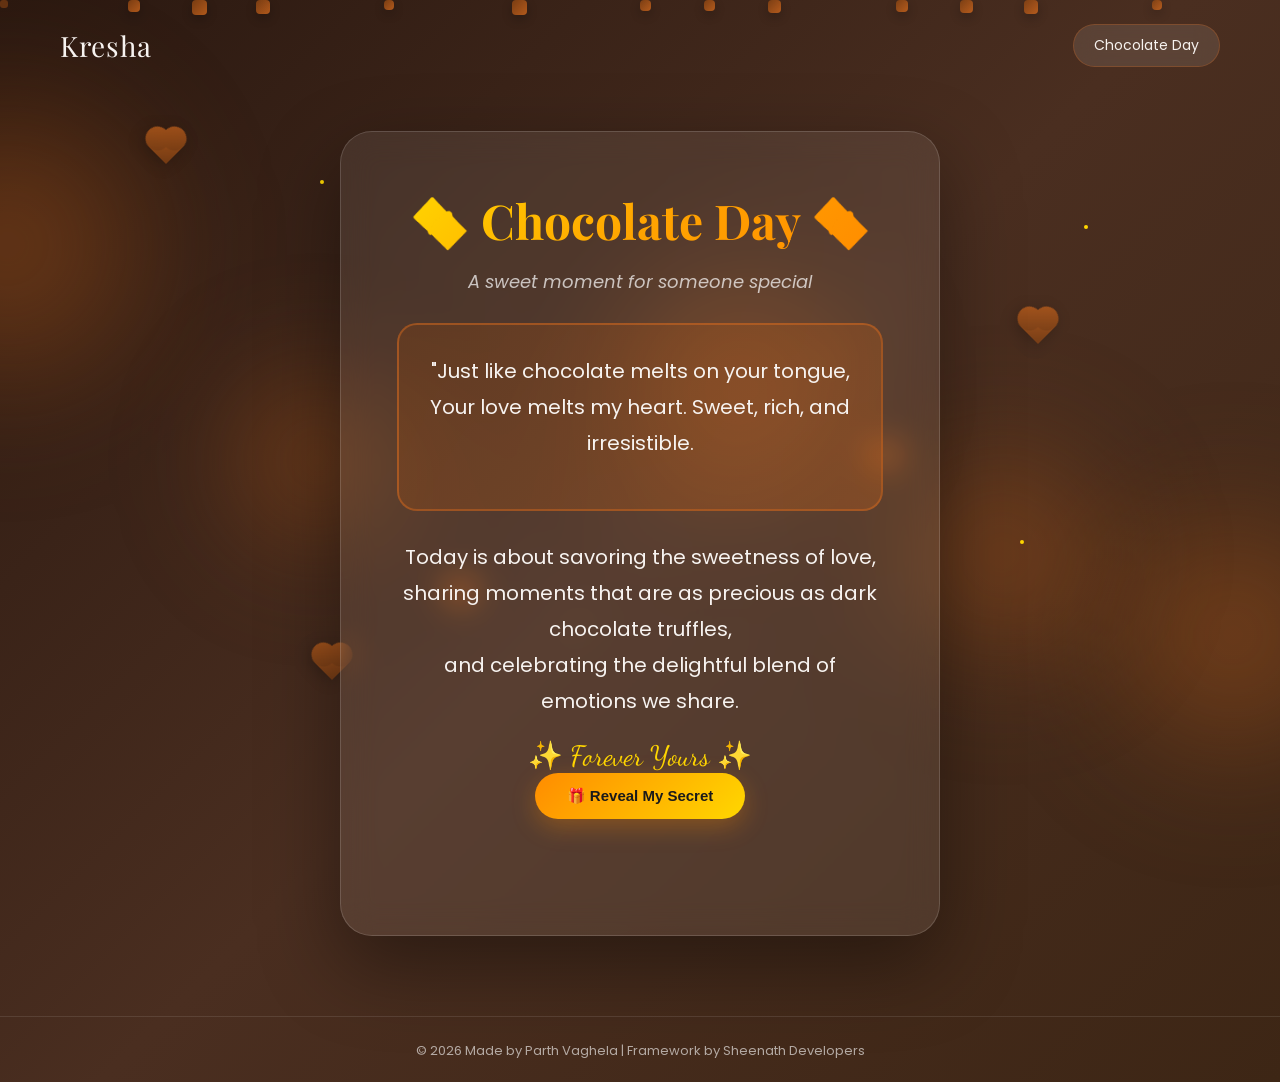
==== chocolate-1.html @ d85b90b1 "Initial commit excluding images" ====
<!DOCTYPE html>
<html lang="en">
<head>
  <meta charset="UTF-8" />
  <meta name="viewport" content="width=device-width, initial-scale=1" />
  <title>Chocolate Day • Kresha</title>
  <link rel="preconnect" href="https://fonts.googleapis.com" />
  <link rel="preconnect" href="https://fonts.gstatic.com" crossorigin />
  <link href="https://fonts.googleapis.com/css2?family=Dancing+Script:wght@500;700&family=Playfair+Display:wght@400;600;700&family=Poppins:wght@300;400;500;600&display=swap" rel="stylesheet" />
  <style>
    * {
      margin: 0;
      padding: 0;
      box-sizing: border-box;
    }

    body {
      font-family: "Poppins", sans-serif;
      background: linear-gradient(135deg, #2a1810 0%, #4a2e20 50%, #3d2615 100%);
      color: #f7f3f0;
      overflow-x: hidden;
      position: relative;
      min-height: 100vh;
    }

    /* Animated Background */
    .animated-bg {
      position: fixed;
      top: 0;
      left: 0;
      width: 100%;
      height: 100%;
      z-index: 0;
      pointer-events: none;
      overflow: hidden;
    }

    .glow-orb {
      position: absolute;
      border-radius: 50%;
      background: radial-gradient(circle, rgba(210, 105, 30, 0.4), rgba(139, 69, 19, 0.2) 50%, transparent 70%);
      filter: blur(50px);
      animation: float 12s ease-in-out infinite;
    }

    .orb1 {
      width: 400px;
      height: 400px;
      top: 5%;
      left: -15%;
      animation-delay: 0s;
    }

    .orb2 {
      width: 350px;
      height: 350px;
      bottom: 10%;
      right: -10%;
      animation-delay: 3s;
    }

    .orb3 {
      width: 300px;
      height: 300px;
      top: 45%;
      right: 10%;
      animation-delay: 6s;
    }

    .orb4 {
      width: 320px;
      height: 320px;
      top: 25%;
      left: 45%;
      animation-delay: 8s;
    }

    .orb5 {
      width: 250px;
      height: 250px;
      bottom: 35%;
      left: 15%;
      animation-delay: 5s;
    }

    @keyframes float {
      0%, 100% {
        transform: translate(0, 0) scale(1) rotate(0deg);
        opacity: 0.7;
      }
      25% {
        transform: translate(45px, -40px) scale(1.2) rotate(90deg);
        opacity: 1;
      }
      50% {
        transform: translate(-35px, 30px) scale(0.9) rotate(180deg);
        opacity: 0.6;
      }
      75% {
        transform: translate(30px, 35px) scale(1.15) rotate(270deg);
        opacity: 0.85;
      }
    }

    /* Falling Chocolate Pieces */
    .chocolate {
      position: absolute;
      background: linear-gradient(135deg, #8B4513, #D2691E);
      border-radius: 4px;
      animation: fall linear infinite;
      opacity: 0.8;
      box-shadow: 0 4px 12px rgba(0, 0, 0, 0.3);
    }

    .choco1 { width: 12px; height: 12px; left: 10%; animation-duration: 8s; animation-delay: 0s; }
    .choco2 { width: 14px; height: 14px; left: 20%; animation-duration: 10s; animation-delay: 1s; }
    .choco3 { width: 10px; height: 10px; left: 30%; animation-duration: 9s; animation-delay: 0.5s; }
    .choco4 { width: 15px; height: 15px; left: 40%; animation-duration: 11s; animation-delay: 1.5s; }
    .choco5 { width: 11px; height: 11px; left: 50%; animation-duration: 8.5s; animation-delay: 0.8s; }
    .choco6 { width: 13px; height: 13px; left: 60%; animation-duration: 10.5s; animation-delay: 1.2s; }
    .choco7 { width: 12px; height: 12px; left: 70%; animation-duration: 9.5s; animation-delay: 0.3s; }
    .choco8 { width: 14px; height: 14px; left: 80%; animation-duration: 11.5s; animation-delay: 1.8s; }
    .choco9 { width: 10px; height: 10px; left: 90%; animation-duration: 8.8s; animation-delay: 0.6s; }
    .choco10 { width: 15px; height: 15px; left: 15%; animation-duration: 10.2s; animation-delay: 1.3s; }
    .choco11 { width: 11px; height: 11px; left: 55%; animation-duration: 9.2s; animation-delay: 0.9s; }
    .choco12 { width: 13px; height: 13px; left: 75%; animation-duration: 10.8s; animation-delay: 1.6s; }

    @keyframes fall {
      0% {
        transform: translateY(-10px) rotate(0deg);
        opacity: 0;
      }
      5% {
        opacity: 0.8;
      }
      95% {
        opacity: 0.8;
      }
      100% {
        transform: translateY(100vh) rotate(360deg);
        opacity: 0;
      }
    }

    /* Chocolate Hearts */
    .chocolate-heart {
      position: absolute;
      width: 24px;
      height: 24px;
      background: linear-gradient(135deg, #D2691E, #8B4513);
      transform: rotate(45deg);
      animation: floatHeart 10s ease-in-out infinite;
      opacity: 0.7;
      filter: drop-shadow(0 4px 8px rgba(0, 0, 0, 0.3));
    }

    .chocolate-heart::before,
    .chocolate-heart::after {
      content: "";
      position: absolute;
      width: 24px;
      height: 24px;
      background: inherit;
      border-radius: 50%;
    }

    .chocolate-heart::before {
      top: -12px;
      left: 0;
    }

    .chocolate-heart::after {
      top: 0;
      left: -12px;
    }

    .heart1 { top: 15%; left: 12%; animation-delay: 0s; }
    .heart2 { top: 35%; right: 18%; animation-delay: 4s; }
    .heart3 { top: 65%; left: 35%; animation-delay: 2s; }
    .heart4 { top: 50%; right: 30%; animation-delay: 6s; }
    .heart5 { bottom: 25%; left: 25%; animation-delay: 3s; }

    @keyframes floatHeart {
      0%, 100% {
        transform: translateY(0) rotate(45deg) scale(1);
        opacity: 0.7;
      }
      33% {
        transform: translateY(-40px) rotate(55deg) scale(1.25);
        opacity: 1;
      }
      66% {
        transform: translateY(-20px) rotate(40deg) scale(0.95);
        opacity: 0.75;
      }
    }

    /* Sparkles */
    .sparkle {
      position: absolute;
      width: 4px;
      height: 4px;
      background: #FFD700;
      border-radius: 50%;
      animation: sparkleFlash 2s ease-in-out infinite;
    }

    .sparkle1 { top: 20%; left: 25%; animation-delay: 0s; }
    .sparkle2 { top: 40%; right: 35%; animation-delay: 0.5s; }
    .sparkle3 { bottom: 30%; left: 45%; animation-delay: 1s; }
    .sparkle4 { top: 60%; right: 20%; animation-delay: 0.7s; }
    .sparkle5 { top: 25%; right: 15%; animation-delay: 1.2s; }

    @keyframes sparkleFlash {
      0%, 100% { opacity: 0; transform: scale(0); }
      50% { opacity: 1; transform: scale(1); }
    }

    /* Header */
    .header {
      position: relative;
      z-index: 10;
      display: flex;
      justify-content: space-between;
      align-items: center;
      padding: 24px clamp(20px, 5vw, 60px);
    }

    .logo {
      font-family: "Playfair Display", serif;
      font-size: clamp(20px, 3vw, 28px);
      letter-spacing: 1px;
    }

    .date-pill {
      padding: 10px 20px;
      border-radius: 50px;
      background: rgba(255, 255, 255, 0.1);
      font-size: 14px;
      backdrop-filter: blur(10px);
      border: 1px solid rgba(210, 105, 30, 0.3);
    }

    /* Main Container */
    .container {
      position: relative;
      z-index: 5;
      display: flex;
      align-items: center;
      justify-content: center;
      min-height: calc(100vh - 100px);
      padding: 40px 20px;
    }

    /* Glass Card */
    .glass-card {
      background: rgba(255, 255, 255, 0.08);
      backdrop-filter: blur(16px);
      border: 1px solid rgba(255, 255, 255, 0.15);
      border-radius: 32px;
      padding: clamp(32px, 8vw, 56px);
      max-width: 600px;
      text-align: center;
      box-shadow: 0 30px 80px rgba(0, 0, 0, 0.4);
      position: relative;
      overflow: hidden;
      animation: cardSlideIn 0.8s ease-out;
    }

    @keyframes cardSlideIn {
      from {
        opacity: 0;
        transform: translateY(30px);
      }
      to {
        opacity: 1;
        transform: translateY(0);
      }
    }

    .glass-card::before {
      content: "";
      position: absolute;
      top: -50%;
      right: -20%;
      width: 300px;
      height: 300px;
      background: radial-gradient(circle, rgba(210, 105, 30, 0.3), transparent 70%);
      filter: blur(40px);
      animation: orb-rotate 15s linear infinite;
    }

    @keyframes orb-rotate {
      0% { transform: rotate(0deg); }
      100% { transform: rotate(360deg); }
    }

    .card-content {
      position: relative;
      z-index: 2;
    }

    .card-title {
      font-family: "Playfair Display", serif;
      font-size: clamp(32px, 5vw, 48px);
      margin-bottom: 16px;
      background: linear-gradient(135deg, #FFD700, #FFA500, #FF8C00);
      -webkit-background-clip: text;
      -webkit-text-fill-color: transparent;
      background-clip: text;
      animation: titleGlow 2s ease-in-out infinite;
    }

    @keyframes titleGlow {
      0%, 100% { filter: drop-shadow(0 0 8px rgba(210, 105, 30, 0.4)); }
      50% { filter: drop-shadow(0 0 16px rgba(210, 105, 30, 0.8)); }
    }

    .card-subtitle {
      font-size: clamp(14px, 2vw, 18px);
      color: rgba(255, 255, 255, 0.7);
      margin-bottom: 24px;
      font-style: italic;
    }

    .chocolate-box {
      background: linear-gradient(135deg, rgba(139, 69, 19, 0.3), rgba(210, 105, 30, 0.3));
      border: 2px solid rgba(210, 105, 30, 0.5);
      border-radius: 20px;
      padding: 28px;
      margin: 28px 0;
      animation: pulse-glow 2.5s ease-in-out infinite;
    }

    @keyframes pulse-glow {
      0%, 100% {
        border-color: rgba(210, 105, 30, 0.5);
        box-shadow: 0 0 0 0 rgba(210, 105, 30, 0.2);
      }
      50% {
        border-color: rgba(210, 105, 30, 0.8);
        box-shadow: 0 0 20px 0 rgba(210, 105, 30, 0.4);
      }
    }

    .message-text {
      font-size: clamp(16px, 2.5vw, 20px);
      line-height: 1.8;
      color: #f7f3f0;
      margin-bottom: 20px;
    }

    .signature {
      font-family: "Dancing Script", cursive;
      font-size: clamp(20px, 3vw, 28px);
      color: #FFD700;
      margin-top: 16px;
      animation: float-text 3s ease-in-out infinite;
    }

    @keyframes float-text {
      0%, 100% { transform: translateY(0); }
      50% { transform: translateY(-8px); }
    }

    /* Buttons */
    .button-group {
      display: flex;
      gap: 16px;
      margin-top: 32px;
      flex-wrap: wrap;
      justify-content: center;
    }

    .btn-primary {
      background: linear-gradient(135deg, #FF8C00, #FFD700);
      color: #1a1a1a;
      border: none;
      padding: 14px 32px;
      border-radius: 50px;
      font-size: 15px;
      font-weight: 600;
      cursor: pointer;
      transition: all 0.3s ease;
      box-shadow: 0 8px 25px rgba(255, 140, 0, 0.3);
      animation: float-button 3s ease-in-out infinite;
    }

    @keyframes float-button {
      0%, 100% { transform: translateY(0); }
      50% { transform: translateY(-4px); }
    }

    .btn-primary:hover {
      transform: translateY(-4px);
      box-shadow: 0 12px 35px rgba(255, 140, 0, 0.5);
    }

    .btn-secondary {
      background: rgba(255, 255, 255, 0.1);
      color: #f7f3f0;
      border: 2px solid rgba(210, 105, 30, 0.5);
      padding: 12px 28px;
      border-radius: 50px;
      font-size: 15px;
      cursor: pointer;
      transition: all 0.3s ease;
    }

    .btn-secondary:hover {
      background: rgba(210, 105, 30, 0.2);
      border-color: rgba(210, 105, 30, 0.8);
    }

    /* Reveal Effects */
    .reveal-section {
      background: rgba(139, 69, 19, 0.15);
      border-radius: 16px;
      padding: 20px;
      margin-top: 20px;
      max-height: 0;
      overflow: hidden;
      opacity: 0;
      transition: all 0.6s cubic-bezier(0.34, 1.56, 0.64, 1);
    }

    .reveal-section.revealed {
      max-height: 500px;
      opacity: 1;
    }

    .reveal-text {
      font-size: 15px;
      line-height: 1.7;
      color: rgba(255, 255, 255, 0.9);
      animation: textReveal 0.8s ease-out;
    }

    @keyframes textReveal {
      0% {
        opacity: 0;
        transform: translateY(10px);
      }
      100% {
        opacity: 1;
        transform: translateY(0);
      }
    }

    /* Chocolate Chips Decoration */
    .chip-scatter {
      position: absolute;
      pointer-events: none;
    }

    .chip {
      position: absolute;
      width: 8px;
      height: 8px;
      background: #8B4513;
      border-radius: 3px;
      animation: chip-twirl 4s ease-in-out infinite;
      opacity: 0.6;
    }

    .chip1 { top: 10%; right: 15%; animation-delay: 0s; }
    .chip2 { bottom: 20%; left: 20%; animation-delay: 1s; }
    .chip3 { top: 50%; right: 10%; animation-delay: 0.5s; }
    .chip4 { top: 35%; left: 15%; animation-delay: 1.5s; }
    .chip5 { bottom: 40%; right: 25%; animation-delay: 0.8s; }

    @keyframes chip-twirl {
      0%, 100% { transform: rotate(0deg) scale(1); opacity: 0.6; }
      50% { transform: rotate(180deg) scale(1.1); opacity: 0.9; }
    }

    /* Responsive */
    @media (max-width: 768px) {
      .header {
        padding: 16px 20px;
      }

      .glass-card {
        padding: 24px;
      }

      .button-group {
        flex-direction: column;
        gap: 12px;
      }

      .btn-primary, .btn-secondary {
        width: 100%;
      }

      .choco1, .choco2, .choco3, .choco4, .choco5,
      .choco6, .choco7, .choco8, .choco9, .choco10,
      .choco11, .choco12 {
        animation-duration: 12s;
      }
    }
  </style>
</head>
<body>
  <!-- Animated Background -->
  <div class="animated-bg">
    <div class="glow-orb orb1"></div>
    <div class="glow-orb orb2"></div>
    <div class="glow-orb orb3"></div>
    <div class="glow-orb orb4"></div>
    <div class="glow-orb orb5"></div>

    <!-- Falling Chocolate Pieces -->
    <div class="chocolate choco1"></div>
    <div class="chocolate choco2"></div>
    <div class="chocolate choco3"></div>
    <div class="chocolate choco4"></div>
    <div class="chocolate choco5"></div>
    <div class="chocolate choco6"></div>
    <div class="chocolate choco7"></div>
    <div class="chocolate choco8"></div>
    <div class="chocolate choco9"></div>
    <div class="chocolate choco10"></div>
    <div class="chocolate choco11"></div>
    <div class="chocolate choco12"></div>

    <!-- Chocolate Hearts -->
    <div class="chocolate-heart heart1"></div>
    <div class="chocolate-heart heart2"></div>
    <div class="chocolate-heart heart3"></div>
    <div class="chocolate-heart heart4"></div>
    <div class="chocolate-heart heart5"></div>

    <!-- Sparkles -->
    <div class="sparkle sparkle1"></div>
    <div class="sparkle sparkle2"></div>
    <div class="sparkle sparkle3"></div>
    <div class="sparkle sparkle4"></div>
    <div class="sparkle sparkle5"></div>

    <!-- Chocolate Chips -->
    <div class="chip-scatter">
      <div class="chip chip1"></div>
      <div class="chip chip2"></div>
      <div class="chip chip3"></div>
      <div class="chip chip4"></div>
      <div class="chip chip5"></div>
    </div>
  </div>

  <!-- Header -->
  <header class="header">
    <div class="logo">Kresha</div>
    <div class="date-pill">Chocolate Day</div>
  </header>

  <!-- Main Container -->
  <div class="container">
    <div class="glass-card">
      <div class="card-content">
        <h1 class="card-title">🍫 Chocolate Day 🍫</h1>
        <p class="card-subtitle">A sweet moment for someone special</p>

        <div class="chocolate-box">
          <p class="message-text">
            "Just like chocolate melts on your tongue,
            <br />
            Your love melts my heart. Sweet, rich, and irresistible.
          </p>
        </div>

        <p class="message-text">
          Today is about savoring the sweetness of love,
          <br />
          sharing moments that are as precious as dark chocolate truffles,
          <br />
          and celebrating the delightful blend of emotions we share.
        </p>

        <p class="signature">✨ Forever Yours ✨</p>

        <button class="btn-primary" onclick="revealSecret()">
          🎁 Reveal My Secret
        </button>

        <div class="reveal-section" id="secretSection">
          <p class="reveal-text">
            🤎 Every moment with you is like tasting the finest chocolate—
            luxurious, comforting, and unforgettable. Whether it's the bittersweet
            depth of dark chocolate or the smooth sweetness of milk chocolate,
            you make every flavor of life beautiful. 
            <br /><br />
            Your smile is sweeter than any confection, and your love is the richest
            treasure I could ever possess. In your arms, I've found my favorite flavor—
            the taste of forever.
            <br /><br />
            Thank you for being the sweetness in my story, the chocolate in my dreams,
            and the love that makes every day a celebration. You are my greatest indulgence.
          </p>
        </div>
      </div>
    </div>
  </div>

  <footer style="position: relative; z-index: 20; padding: 20px; text-align: center; border-top: 1px solid rgba(255, 255, 255, 0.1); margin-top: 40px;">
    <span class="credit" style="color: rgba(255, 255, 255, 0.6); font-size: 13px;">© 2026 Made by Parth Vaghela | Framework by Sheenath Developers</span>
  </footer>

  <script>
    function revealSecret() {
      const section = document.getElementById("secretSection");
      section.classList.toggle("revealed");
    }

    // Add gentle parallax effect on mouse movement
    document.addEventListener("mousemove", (e) => {
      const card = document.querySelector(".glass-card");
      const x = (window.innerWidth / 2 - e.clientX) / 50;
      const y = (window.innerHeight / 2 - e.clientY) / 50;
      card.style.transform = `perspective(1000px) rotateX(${y}deg) rotateY(${x}deg)`;
    });

    // Reset on mouse leave
    document.addEventListener("mouseleave", () => {
      const card = document.querySelector(".glass-card");
      card.style.transform = "perspective(1000px) rotateX(0deg) rotateY(0deg)";
    });
  </script>
</body>
</html>
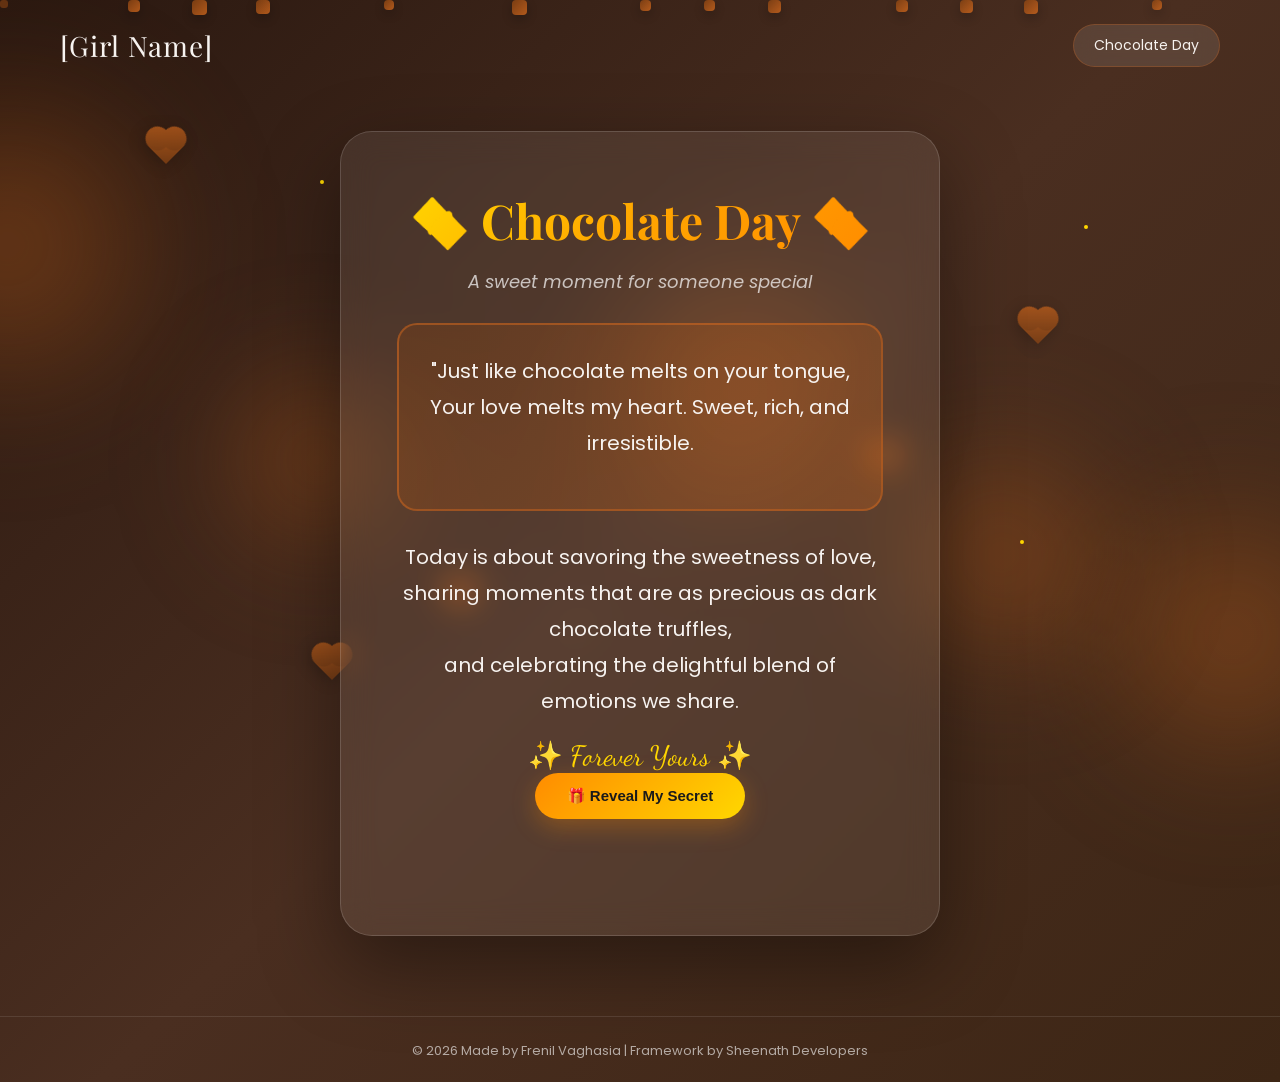
==== commit ce6fb2fb: "Replace Parth Vaghela with Frenil Vaghasia and Kresha with [Girl Name]" ====
--- a/chocolate-1.html
+++ b/chocolate-1.html
@@ -3,7 +3,7 @@
 <head>
   <meta charset="UTF-8" />
   <meta name="viewport" content="width=device-width, initial-scale=1" />
-  <title>Chocolate Day • Kresha</title>
+  <title>Chocolate Day • [Girl Name]</title>
   <link rel="preconnect" href="https://fonts.googleapis.com" />
   <link rel="preconnect" href="https://fonts.gstatic.com" crossorigin />
   <link href="https://fonts.googleapis.com/css2?family=Dancing+Script:wght@500;700&family=Playfair+Display:wght@400;600;700&family=Poppins:wght@300;400;500;600&display=swap" rel="stylesheet" />
@@ -550,7 +550,7 @@
 
   <!-- Header -->
   <header class="header">
-    <div class="logo">Kresha</div>
+    <div class="logo">[Girl Name]</div>
     <div class="date-pill">Chocolate Day</div>
   </header>
 
@@ -603,7 +603,7 @@
   </div>
 
   <footer style="position: relative; z-index: 20; padding: 20px; text-align: center; border-top: 1px solid rgba(255, 255, 255, 0.1); margin-top: 40px;">
-    <span class="credit" style="color: rgba(255, 255, 255, 0.6); font-size: 13px;">© 2026 Made by Parth Vaghela | Framework by Sheenath Developers</span>
+    <span class="credit" style="color: rgba(255, 255, 255, 0.6); font-size: 13px;">© 2026 Made by Frenil Vaghasia | Framework by Sheenath Developers</span>
   </footer>
 
   <script>
